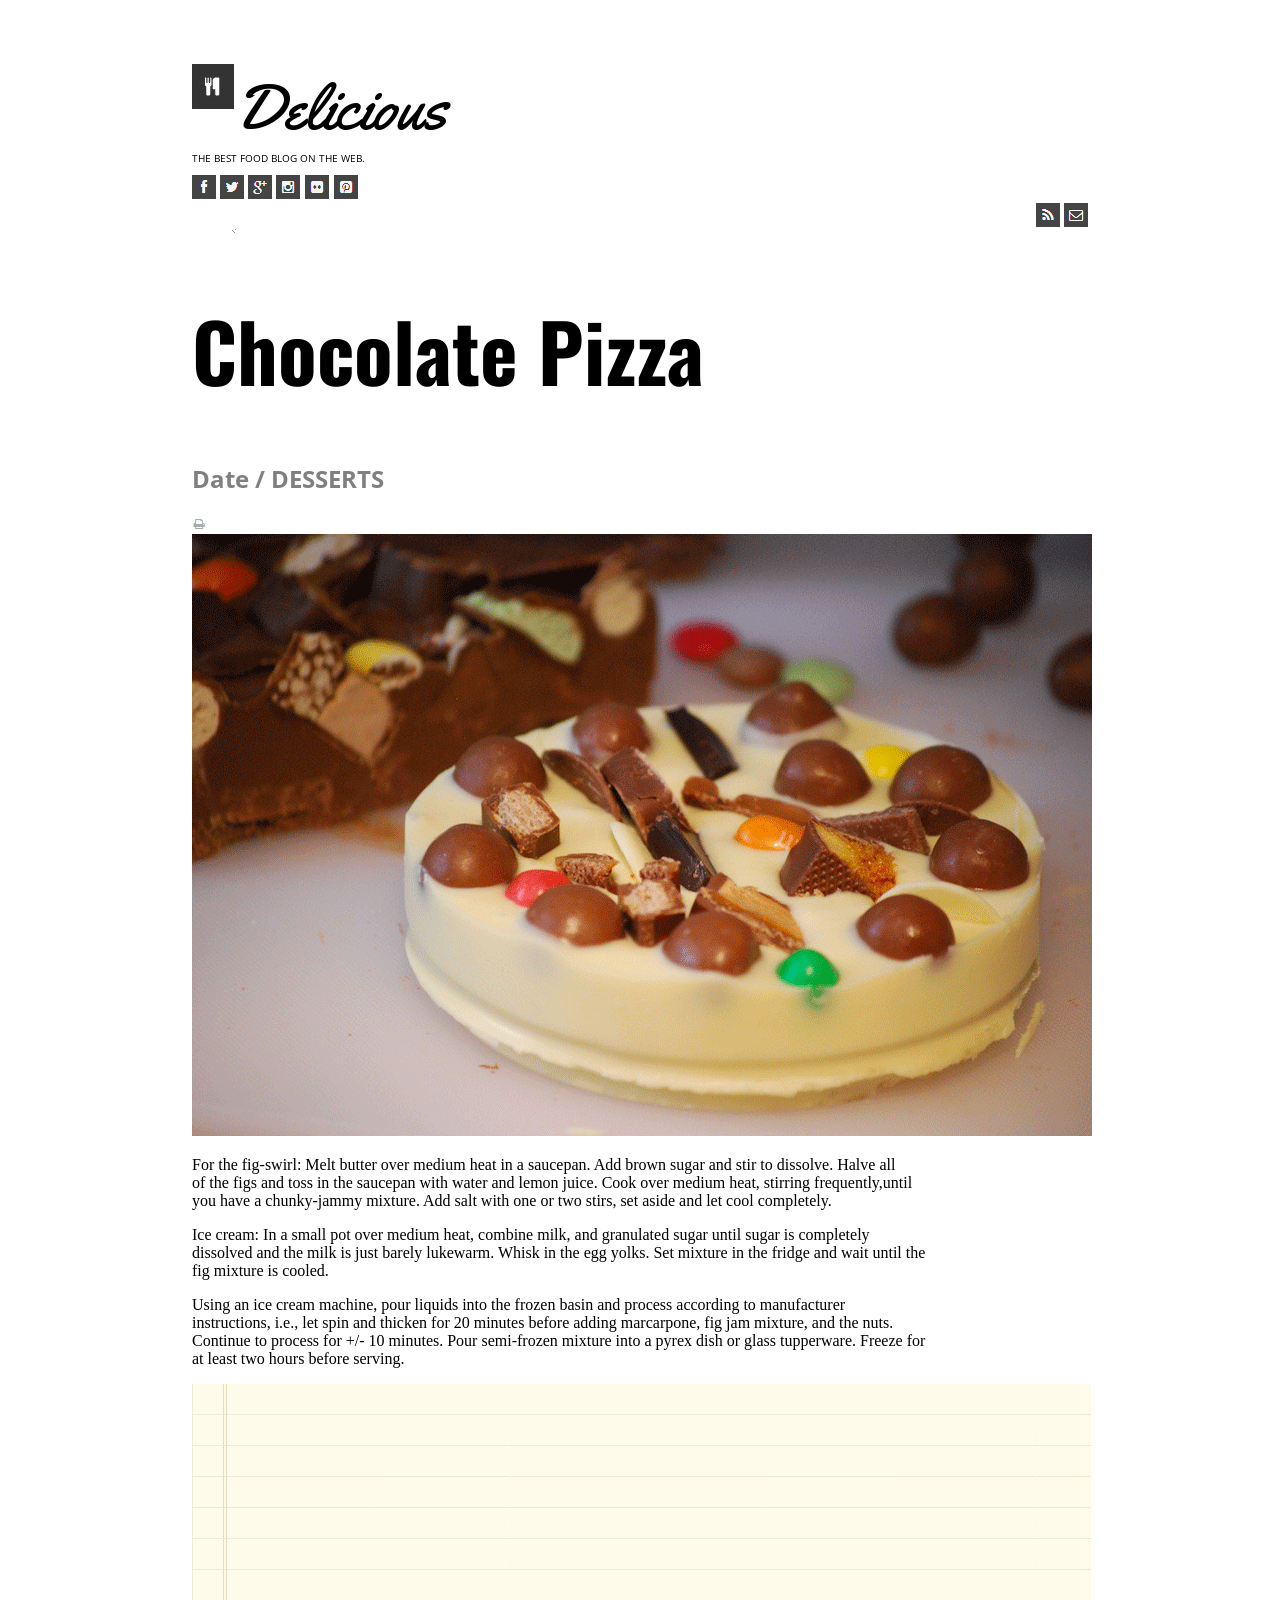
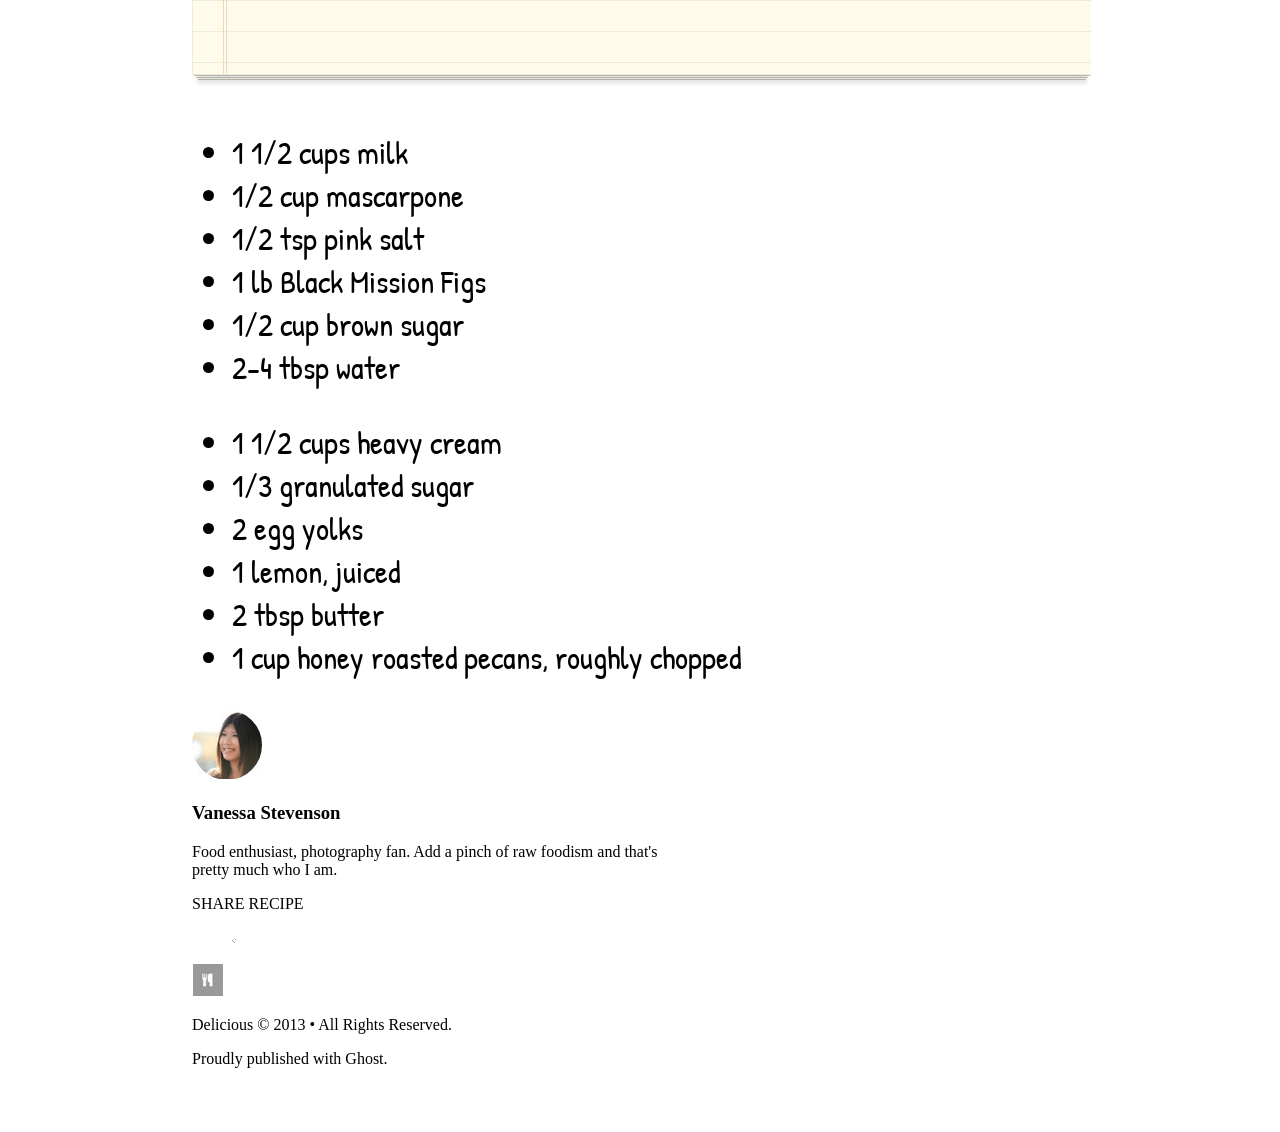
==== chocolate-pizza/index.html @ 4bbc6039 "added HTML tags, fonts, and some css." ====
<!DOCTYPE html>
<html lang="en">
<head>
    <meta charset="UTF-8">
    <meta name="viewport" content="width=device-width, initial-scale=1.0">
    <meta http-equiv="X-UA-Compatible" content="ie=edge">
    <link href="https://fonts.googleapis.com/css?family=Yellowtail&display=swap" rel="stylesheet">
    <link href="https://fonts.googleapis.com/css?family=Open+Sans+Condensed:300&display=swap" rel="stylesheet">
    <link href="https://fonts.googleapis.com/css?family=Oswald:700&display=swap" rel="stylesheet">
    <link href="https://fonts.googleapis.com/css?family=Patrick+Hand&display=swap" rel="stylesheet">
    <title>Chocolate Pizza</title>
    <link rel="stylesheet" href="css/style.css">
</head>
<body>
    <header>
        <nav>
            <div id="nav1">
                <img id="logo" src="img/logo.png" alt="logo">
                <p id="logocursive">Delicious</p>
                <p id="logofoot">THE BEST FOOD BLOG ON THE WEB.</p>
            </div>
            <div id="nav2">
                <img src="img/fb-icon.png" alt="Facebook">
                <img src="img/twit-icon.png" alt="Twitter">
                <img src="img/gp-icon.png" alt="Google Plus">
                <img src="img/insta-icon.png" alt="Instagram">
                <img src="img/flic-icon.png" alt="Flic">
                <img src="img/pint-icon.png" alt="Pintrest">
            </div>
            <div id="nav3">
                <img src="img/rss-icon.png" alt="Newsfeed">
                <img src="img/mail-icon.png" alt="Email">
            </divid="nav1">
        </nav>
    </header>
    <!-- Java Script -->
    <figure id="horizontalLine">
        <img src="img/hr-img.png" alt="horizontal rule">
    </figure>
    <main>
        <h1><strong>Chocolate Pizza</strong></h1>
            <!-- Java Script -->
        <h2 id="date">Date / DESSERTS</h2>
        <img src="img/print-icon.png" alt="Print">
        <img src="img/choco-pizza.png" alt="choco-pizza">
        <section>
            <p>For the fig-swirl: Melt butter over medium heat in a saucepan. Add brown sugar and stir to dissolve. Halve all<br>
            of the figs and toss in the saucepan with water and lemon juice. Cook over medium heat, stirring frequently,until <br>
        you have a chunky-jammy mixture. Add salt with one or two stirs, set aside and let cool completely.</p>
            <p>Ice cream: In a small pot over medium heat, combine milk, and granulated sugar until sugar is completely <br>
            dissolved and the milk is just barely lukewarm. Whisk in the egg yolks. Set mixture in the fridge and wait until the<br>
        fig mixture is cooled.</p>
            <p>Using an ice cream machine, pour liquids into the frozen basin and process according to manufacturer<br>
            instructions, i.e., let spin and thicken for 20 minutes before adding marcarpone, fig jam mixture, and the nuts.<br>
        Continue to process for +/- 10 minutes. Pour semi-frozen mixture into a pyrex dish or glass tupperware. Freeze for<br>
    at least two hours before serving. </p>
        </section>
        <div id="instructions">
            <img src="img/list-bg.png" alt="list-bg">
                <ul id="steps1">
                    <li>1 1/2 cups milk</li>
                    <li>1/2 cup mascarpone</li>
                    <li>1/2 tsp pink salt</li>
                    <li>1 lb Black Mission Figs</li>
                    <li>1/2  cup brown sugar</li>
                    <li>2-4 tbsp water</li>
                </ul>
                <ul id="steps2">
                    <li>1 1/2 cups heavy cream</li>
                    <li>1/3 granulated sugar</li>
                    <li>2 egg yolks</li>
                    <li>1 lemon, juiced</li>
                    <li>2 tbsp butter</li>
                    <li>1 cup honey roasted pecans, roughly chopped</li>
                </ul>
        </div>
        <aside>
            <img src="img/van-pic.png" alt="van-pic">
            <h3>Vanessa Stevenson</h3>
            <p>Food enthusiast, photography fan. Add a pinch of raw foodism and that's <br>pretty much who I am.</p>
            <a>SHARE RECIPE</a>
        </aside>
    </main>
        <!-- Java Script -->
    <figure id="horizontalLine">
        <img src="img/hr-img.png" alt="horizontal rule">
    </figure>
    <footer>
        <img src="img/small-logo.png" alt="small-logo">
        <p>Delicious &copy; 2013 • All Rights Reserved.</p>
        <p>Proudly published with Ghost.</p>
    </footer>
</body>
</html>
---- chocolate-pizza/css/style.css ----
body {
    margin-top: 5%;
    margin-bottom: 5%;
    margin-left: 15%;
    margin-right: 15%;
}

h1 {
    font-family: 'Oswald', sans-serif;
    font-size: 5em;
}

#logo {
    float: left;
}
#nav2 {
    
}

#nav3 {
float: right;
}
#logocursive {
    font-family: 'Yellowtail', cursive;
    font-size: 4em;
    margin-bottom: 0;
}

#logofoot {
    font-family: 'Open Sans Condensed', sans-serif;
    font-size: x-small;
    margin-top: 0;
}

#date {
    font-family: 'Open Sans Condensed', sans-serif;
    color: gray;
}

#instructions {
    font-family: 'Patrick Hand', cursive;
    font-size: 2em;
}
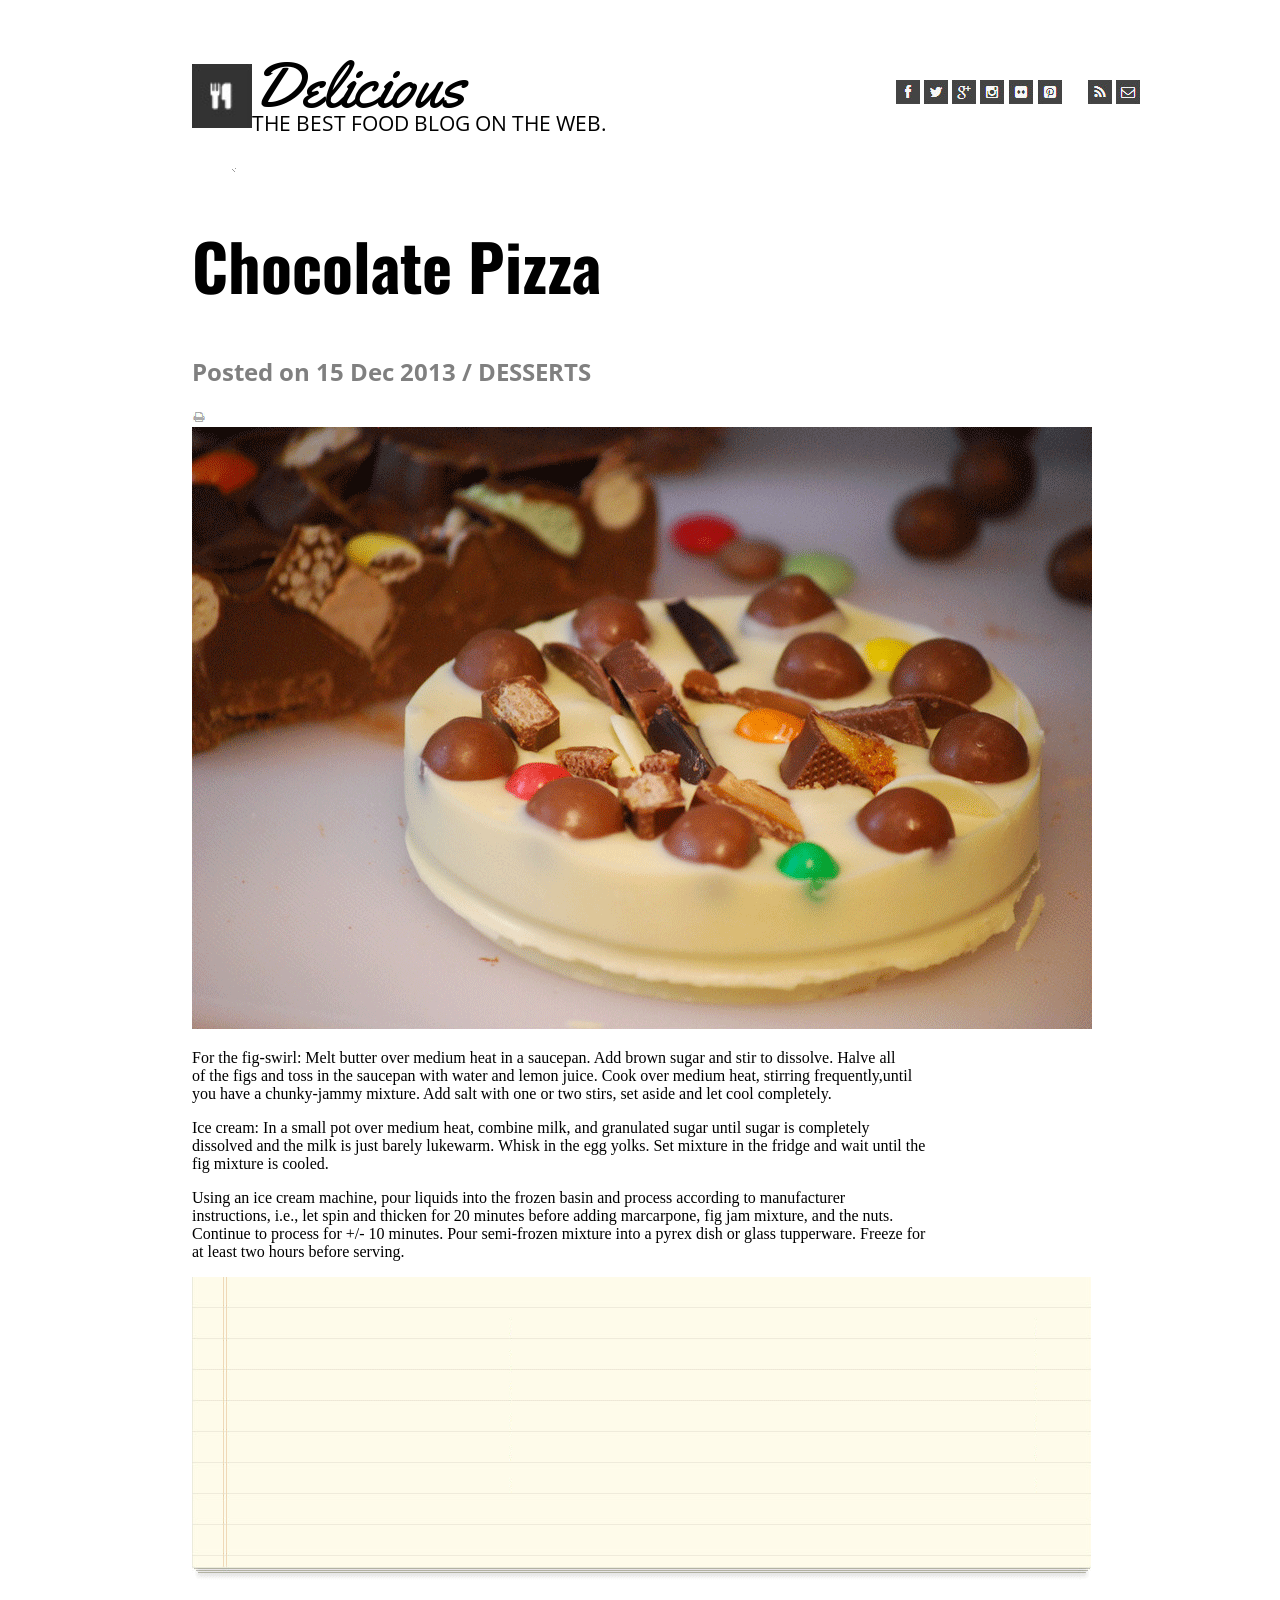
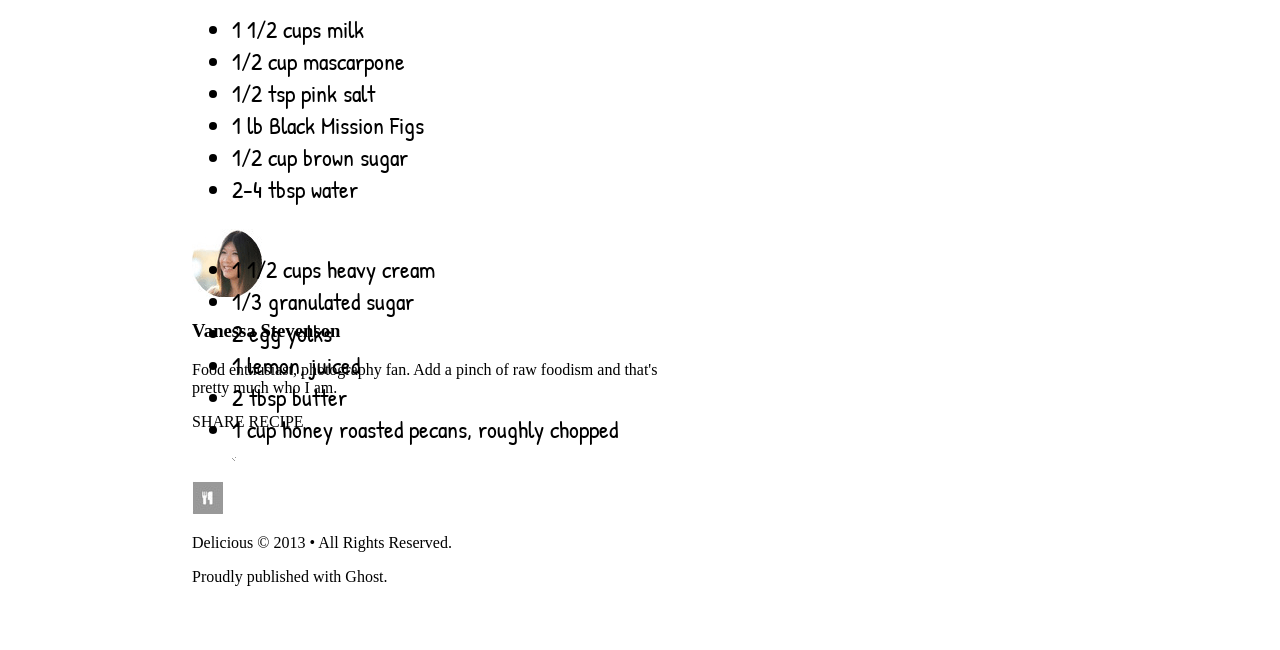
==== commit 1c87f0b6: "time is up" ====
--- a/chocolate-pizza/index.html
+++ b/chocolate-pizza/index.html
@@ -40,7 +40,7 @@
     <main>
         <h1><strong>Chocolate Pizza</strong></h1>
             <!-- Java Script -->
-        <h2 id="date">Date / DESSERTS</h2>
+        <h2 id="date">Posted on 15 Dec 2013  / DESSERTS</h2>
         <img src="img/print-icon.png" alt="Print">
         <img src="img/choco-pizza.png" alt="choco-pizza">
         <section>
--- a/chocolate-pizza/css/style.css
+++ b/chocolate-pizza/css/style.css
@@ -7,29 +7,54 @@
 
 h1 {
     font-family: 'Oswald', sans-serif;
-    font-size: 5em;
+    font-size: 4em;
+}
+nav {
+    width: 30em;
+    margin-right: 60em;
+    padding-right: 20;
+    border: 0;
+}
+header {
+    width: 20em;
 }
 
 #logo {
     float: left;
+    height: 4em;
 }
+#nav1 {
+}
+
 #nav2 {
-    
+    position: absolute;
+    display: block;
+    margin-left: 50%;
+    padding: 0px;
+    margin-left: 44em;
+    top: 80px;
 }
 
 #nav3 {
-float: right;
+    position: absolute;
+    display: block;
+    margin-left: 50%;
+    padding: 0px;
+    margin-left: 56em;
+    top: 80px;
 }
 #logocursive {
     font-family: 'Yellowtail', cursive;
     font-size: 4em;
     margin-bottom: 0;
+    line-height: .7;
 }
 
 #logofoot {
     font-family: 'Open Sans Condensed', sans-serif;
-    font-size: x-small;
+    font-size: 1.3em;
     margin-top: 0;
+    margin-left: 7%;
 }
 
 #date {
@@ -39,5 +64,12 @@
 
 #instructions {
     font-family: 'Patrick Hand', cursive;
-    font-size: 2em;
+    font-size: 1.5em;
 }
+#instructions {
+    position: relative;
+}
+#steps2 {
+    position: absolute;
+    display: inline-block;
+}
